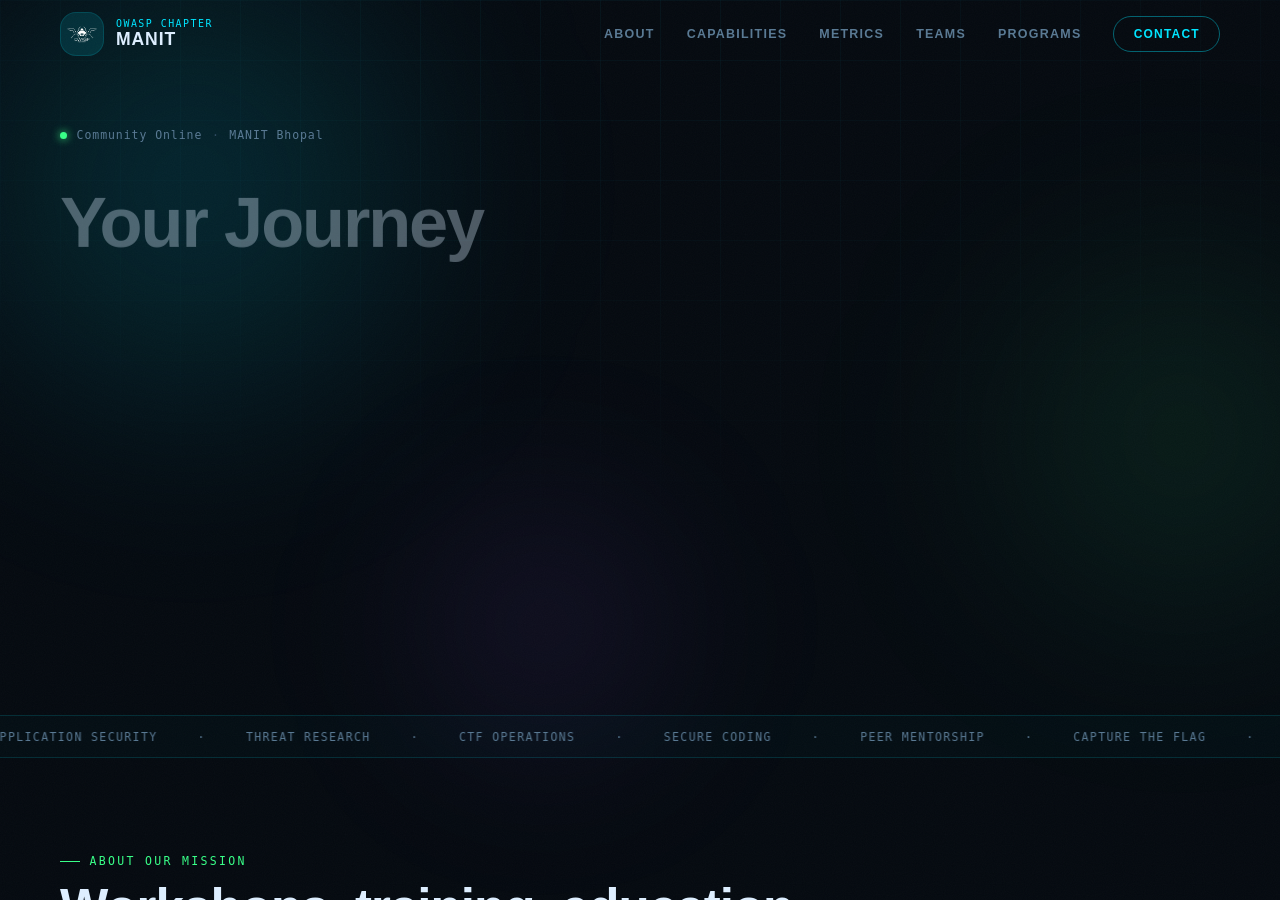
==== index.html @ b290b159 "RENAME: New_folder/ -> SITE/" ====
<!DOCTYPE html>
<html lang="en">

<head>
  <meta charset="UTF-8">
  <meta name="viewport" content="width=device-width, initial-scale=1.0">
  <title>OWASP // System Boot</title>
  <style>
    @import url('https://fonts.googleapis.com/css2?family=Share+Tech+Mono&family=Fira+Code:wght@300;400;500&display=swap');

    :root {
      --cyan: #00e5ff;
      --cyan-dim: rgba(0, 229, 255, 0.45);
      --cyan-glow: rgba(0, 229, 255, 0.15);
      --green: #39ff88;
      --green-dim: rgba(57, 255, 136, 0.55);
      --purple: #a855f7;
      --purple-dim: rgba(168, 85, 247, 0.45);
      --purple-glow: rgba(168, 85, 247, 0.15);
      --bg: #050a10;
      --text: #ddeeff;
      --mono: 'Share Tech Mono', 'Fira Code', 'Courier New', monospace;
    }

    *,
    *::before,
    *::after {
      box-sizing: border-box;
      margin: 0;
      padding: 0;
    }

    html,
    body {
      height: 100%;
      margin: 0;
      overflow: hidden;
      background: var(--bg);
    }

    body {
      background-color: var(--bg);
      transition: opacity 0.5s ease;
      color: var(--text);
    }

    body.leaving {
      opacity: 0;
    }

    /* ── Ambient background layers ── */
    .ambient {
      position: fixed;
      inset: 0;
      z-index: 2;
      pointer-events: none;
      overflow: hidden;
    }

    .ambient__orb {
      position: absolute;
      border-radius: 50%;
      filter: blur(90px);
      opacity: 0;
      animation: orbFloat 20s ease-in-out infinite;
    }

    .ambient__orb--a {
      width: 640px;
      height: 640px;
      background: radial-gradient(circle, rgba(0, 229, 255, 0.18), transparent 70%);
      top: -15%;
      left: -10%;
      animation-delay: 0s;
    }

    .ambient__orb--b {
      width: 480px;
      height: 480px;
      background: radial-gradient(circle, rgba(57, 255, 136, 0.12), transparent 70%);
      top: 25%;
      right: -8%;
      animation-delay: -7s;
    }

    .ambient__orb--c {
      width: 360px;
      height: 360px;
      background: radial-gradient(circle, rgba(168, 85, 247, 0.14), transparent 70%);
      bottom: 15%;
      left: 30%;
      animation-delay: -13s;
    }

    @keyframes orbFloat {
      0% {
        opacity: 1;
        transform: translate(0, 0) scale(1);
      }

      33% {
        transform: translate(40px, -30px) scale(1.08);
      }

      66% {
        transform: translate(-20px, 40px) scale(0.95);
      }

      100% {
        opacity: 1;
        transform: translate(0, 0) scale(1);
      }
    }

    .ambient__grid {
      position: absolute;
      inset: 0;
      background-image:
        linear-gradient(rgba(0, 229, 255, 0.03) 1px, transparent 1px),
        linear-gradient(90deg, rgba(0, 229, 255, 0.03) 1px, transparent 1px);
      background-size: 60px 60px;
      mask-image: radial-gradient(ellipse 80% 60% at 50% 0%, black, transparent);
      -webkit-mask-image: radial-gradient(ellipse 80% 60% at 50% 0%, black, transparent);
    }

    .ambient__noise {
      position: absolute;
      inset: 0;
      opacity: 0.02;
      background-image: url("data:image/svg+xml,%3Csvg viewBox='0 0 200 200' xmlns='http://www.w3.org/2000/svg'%3E%3Cfilter id='n'%3E%3CfeTurbulence type='fractalNoise' baseFrequency='0.9' numOctaves='4' stitchTiles='stitch'/%3E%3C/filter%3E%3Crect width='100%25' height='100%25' filter='url(%23n)'/%3E%3C/svg%3E");
      background-size: 200px;
    }

    /* ── CRT Scanline Overlay ── */
    .scanlines {
      position: fixed;
      inset: 0;
      pointer-events: none;
      z-index: 300;
      background: repeating-linear-gradient(0deg,
          transparent,
          transparent 2px,
          rgba(0, 0, 0, 0.04) 2px,
          rgba(0, 0, 0, 0.04) 4px);
    }

    /* ── Vignette ── */
    .vignette {
      position: fixed;
      inset: 0;
      pointer-events: none;
      z-index: 299;
      background: radial-gradient(ellipse at center, transparent 60%, rgba(5, 10, 16, 0.5) 100%);
    }

    /* ── HUD Overlay ── */
    .hud-overlay {
      position: fixed;
      inset: 0;
      z-index: 200;
      display: flex;
      flex-direction: column;
      align-items: center;
      justify-content: center;
      pointer-events: none;
      font-family: var(--mono);
    }

    /* ── ASCII Art Block ── */
    .ascii-art {
      color: var(--cyan);
      font-size: clamp(5px, 1.05vw, 14px);
      line-height: 1.15;
      white-space: pre;
      text-align: center;
      text-shadow:
        0 0 8px var(--cyan-dim),
        0 0 30px var(--cyan-glow);
      animation: asciiPulse 4s ease-in-out infinite;
      opacity: 0;
      transform: translateY(-10px);
      transition: opacity 0.8s cubic-bezier(0.22, 1, 0.36, 1), transform 0.8s cubic-bezier(0.22, 1, 0.36, 1);
      user-select: none;
      will-change: opacity, transform;
    }

    .ascii-art.visible {
      opacity: 1;
      transform: translateY(0);
    }

    /* ── Subtitle Under Logo ── */
    .ascii-subtitle {
      margin-top: 12px;
      color: var(--purple);
      font-size: 10px;
      font-weight: 600;
      letter-spacing: 0.45em;
      text-transform: uppercase;
      text-shadow: 0 0 12px rgba(168, 85, 247, 0.4);
      opacity: 0;
      transition: opacity 1s cubic-bezier(0.22, 1, 0.36, 1) 0.4s;
    }

    .ascii-subtitle.visible {
      opacity: 0.85;
    }

    /* ── Terminal Console ── */
    .terminal {
      position: fixed;
      bottom: 48px;
      left: 50%;
      transform: translateX(-50%);
      width: min(600px, 90vw);
      z-index: 210;
      font-family: var(--mono);
      pointer-events: none;
    }

    .terminal-lines {
      display: flex;
      flex-direction: column;
      gap: 3px;
    }

    .term-line {
      font-size: 11px;
      color: var(--text);
      opacity: 0;
      transform: translateY(6px) translateZ(0);
      transition: opacity 0.35s cubic-bezier(0.22, 1, 0.36, 1), transform 0.35s cubic-bezier(0.22, 1, 0.36, 1);
      will-change: opacity, transform;
      white-space: nowrap;
      overflow: hidden;
    }

    .term-line.visible {
      opacity: 1;
      transform: translateY(0) translateZ(0);
    }

    .term-line .prompt {
      color: var(--green);
    }

    .term-line .path {
      color: var(--cyan);
    }

    .term-line .ok {
      color: var(--green);
    }

    .term-line .warn {
      color: var(--purple);
    }

    .term-line .fail {
      color: var(--purple);
    }

    .term-line .dim {
      color: rgba(221, 238, 255, 0.35);
    }

    /* ── Progress Bar ── */
    .progress-wrap {
      position: fixed;
      bottom: 26px;
      left: 50%;
      transform: translateX(-50%);
      width: min(400px, 70vw);
      z-index: 220;
      pointer-events: none;
      opacity: 0;
      transition: opacity 0.6s cubic-bezier(0.22, 1, 0.36, 1);
    }

    .progress-wrap.visible {
      opacity: 1;
    }

    .progress-bar {
      height: 2px;
      background: rgba(0, 229, 255, 0.08);
      border-radius: 1px;
      overflow: hidden;
    }

    .progress-fill {
      height: 100%;
      width: 0%;
      background: linear-gradient(90deg, var(--cyan), var(--green));
      box-shadow: 0 0 10px var(--cyan-glow);
      transition: width 0.4s cubic-bezier(0.22, 1, 0.36, 1);
    }

    .progress-label {
      margin-top: 6px;
      text-align: center;
      font-family: var(--mono);
      font-size: 9px;
      letter-spacing: 0.3em;
      color: rgba(221, 238, 255, 0.35);
      text-transform: uppercase;
    }

    /* ── Corner HUD Elements ── */
    .corner-hud {
      position: fixed;
      font-family: var(--mono);
      font-size: 9px;
      letter-spacing: 0.15em;
      color: rgba(221, 238, 255, 0.25);
      z-index: 230;
      pointer-events: none;
    }

    .corner-tl {
      top: 16px;
      left: 20px;
    }

    .corner-tr {
      top: 16px;
      right: 20px;
      text-align: right;
    }

    .corner-bl {
      bottom: 10px;
      left: 20px;
    }

    .corner-br {
      bottom: 10px;
      right: 20px;
      text-align: right;
    }

    /* ── Decorative Frame ── */
    .frame-border {
      position: fixed;
      z-index: 240;
      pointer-events: none;
    }

    .frame-top,
    .frame-bottom {
      left: 20px;
      right: 20px;
      height: 1px;
      background: linear-gradient(90deg, transparent, var(--cyan-dim), transparent);
    }

    .frame-top {
      top: 36px;
    }

    .frame-bottom {
      bottom: 36px;
    }

    .frame-left,
    .frame-right {
      top: 36px;
      bottom: 36px;
      width: 1px;
      background: linear-gradient(180deg, transparent, var(--cyan-dim), transparent);
    }

    .frame-left {
      left: 20px;
    }

    .frame-right {
      right: 20px;
    }

    /* ── Keyframes ── */
    @keyframes asciiPulse {

      0%,
      100% {
        text-shadow: 0 0 8px var(--cyan-dim), 0 0 30px var(--cyan-glow);
      }

      50% {
        text-shadow: 0 0 16px var(--cyan-dim), 0 0 50px var(--cyan-glow), 0 0 80px rgba(0, 229, 255, 0.08);
      }
    }

    @keyframes blink {

      0%,
      49% {
        opacity: 1;
      }

      50%,
      100% {
        opacity: 0;
      }
    }

    .cursor-blink::after {
      content: '█';
      animation: blink 0.7s step-end infinite;
      color: var(--green);
    }

    /* ── NODE CANVAS ── */
    #node-canvas {
      position: fixed;
      inset: 0;
      z-index: 1;
      width: 100%;
      height: 100%;
      pointer-events: none;
      opacity: 0.8;
    }
  </style>
</head>

<body>
  <!-- Canvas for node network placed immediately after <body> -->
  <canvas id="node-canvas"></canvas>

  <!-- Ambient background layers -->
  <div class="ambient" aria-hidden="true">
    <div class="ambient__orb ambient__orb--a"></div>
    <div class="ambient__orb ambient__orb--b"></div>
    <div class="ambient__orb ambient__orb--c"></div>
    <div class="ambient__grid"></div>
    <div class="ambient__noise"></div>
  </div>

  <!-- CRT Effects -->
  <div class="scanlines"></div>
  <div class="vignette"></div>

  <!-- Decorative Frame -->
  <div class="frame-border frame-top"></div>
  <div class="frame-border frame-bottom"></div>
  <div class="frame-border frame-left"></div>
  <div class="frame-border frame-right"></div>

  <!-- Corner HUD -->
  <div class="corner-hud corner-tl" id="hud-tl">SYS://OWASP.BOOT</div>
  <div class="corner-hud corner-tr" id="hud-tr">v3.14.03</div>
  <div class="corner-hud corner-bl" id="hud-bl"></div>
  <div class="corner-hud corner-br" id="hud-br">SEC_LEVEL: ████</div>

  <!-- Main HUD Overlay -->
  <div class="hud-overlay">
    <pre class="ascii-art" id="ascii-logo"></pre>
    <div class="ascii-subtitle" id="ascii-sub">Web Application Security // sudo_kill</div>
  </div>

  <!-- Terminal Console -->
  <div class="terminal" id="terminal">
    <div class="terminal-lines" id="term-lines"></div>
  </div>

  <!-- Progress Bar -->
  <div class="progress-wrap" id="progress-wrap">
    <div class="progress-bar">
      <div class="progress-fill" id="progress-fill"></div>
    </div>
    <div class="progress-label" id="progress-label">Initializing ∙ 0%</div>
  </div>

  <script>
    /* ═══════════════════════════════════════════════
       ASCII ART + TERMINAL BOOT SEQUENCE
    ═══════════════════════════════════════════════ */

    const ASCII_LOGO = `
 ▒█████   █     █░ ▄▄▄        ██████  ██▓███  
▒██▒  ██▒▓█░ █ ░█░▒████▄    ▒██    ▒ ▓██░  ██▒
▒██░  ██▒▒█░ █ ░█ ▒██  ▀█▄  ░ ▓██▄   ▓██░ ██▓▒
▒██   ██░░█░ █ ░█ ░██▄▄▄▄██   ▒   ██▒▒██▄█▓▒ ▒
░ ████▓▒░░░██▒██▓  ▓█   ▓██▒▒██████▒▒▒██▒ ░  ░
░ ▒░▒░▒░ ░ ▓░▒ ▒   ▒▒   ▓▒█░▒ ▒▓▒ ▒ ░▓██░   ░
  ░ ▒ ▒░   ▒ ░ ░    ▒   ▒▒ ░░ ░▒  ░ ░░ ▒░   ░
░ ░ ░ ▒    ░   ░    ░   ▒   ░  ░  ░  ░ ░    ░ 
    ░ ░      ░          ░  ░      ░      ░   ░  
`.trim();

    const BOOT_LINES = [
      { text: '<span class="prompt">root@owasp</span>:<span class="path">~/sys</span>$ ./boot --secure --verbose', delay: 200 },
      { text: '<span class="dim">[    0.001]</span> Kernel security modules loaded', delay: 300 },
      { text: '<span class="dim">[    0.014]</span> Mounting encrypted filesystem... <span class="ok">[OK]</span>', delay: 250 },
      { text: '<span class="dim">[    0.031]</span> TLS 1.3 handshake ∙∙∙∙∙∙∙∙∙∙∙∙∙∙ <span class="ok">VERIFIED</span>', delay: 280 },
      { text: '<span class="dim">[    0.048]</span> Loading threat intelligence db... <span class="ok">[OK]</span>', delay: 200 },
      { text: '<span class="dim">[    0.062]</span> WAF rules injected ∙∙∙∙∙∙∙∙∙∙∙∙∙ <span class="warn">2,847 rules</span>', delay: 260 },
      { text: '<span class="dim">[    0.079]</span> Vulnerability scanner ready ∙∙∙∙∙ <span class="ok">[ARMED]</span>', delay: 220 },
      { text: '<span class="dim">[    0.093]</span> Initializing neural interface... <span class="ok">[READY]</span>', delay: 300 },
      { text: '<span class="prompt">root@owasp</span>:<span class="path">~/sys</span>$ <span class="cursor-blink"></span>', delay: 400 },
    ];

    // ── Boot sequence controller ──
    const asciiEl = document.getElementById('ascii-logo');
    const asciiSub = document.getElementById('ascii-sub');
    const termLines = document.getElementById('term-lines');
    const progressWrap = document.getElementById('progress-wrap');
    const progressFill = document.getElementById('progress-fill');
    const progressLabel = document.getElementById('progress-label');
    const hudBL = document.getElementById('hud-bl');

    let bootStart = performance.now();

    // Reveal ASCII art
    setTimeout(() => {
      asciiEl.textContent = ASCII_LOGO;
      asciiEl.classList.add('visible');
    }, 150);

    setTimeout(() => asciiSub.classList.add('visible'), 600);
    setTimeout(() => progressWrap.classList.add('visible'), 500);

    // Type boot lines
    let lineDelay = 700;
    BOOT_LINES.forEach((entry, i) => {
      setTimeout(() => {
        const div = document.createElement('div');
        div.className = 'term-line';
        div.innerHTML = entry.text;
        termLines.appendChild(div);

        // Remove cursor from previous line
        const prev = termLines.querySelectorAll('.cursor-blink');
        if (prev.length > 1) prev[0].classList.remove('cursor-blink');

        requestAnimationFrame(() => div.classList.add('visible'));

        // Update progress
        const pct = Math.min(100, Math.round(((i + 1) / BOOT_LINES.length) * 100));
        progressFill.style.width = pct + '%';
        progressLabel.textContent = `Initializing ∙ ${pct}%`;
      }, lineDelay);
      lineDelay += entry.delay;
    });

    // Update bottom-left HUD with uptime
    setInterval(() => {
      const up = ((performance.now() - bootStart) / 1000).toFixed(1);
      hudBL.textContent = `UPTIME: ${up}s`;
    }, 100);

    // Fade out and redirect
    setTimeout(() => {
      document.body.classList.add('leaving');
    }, 3600);

    setTimeout(() => {
      window.location.href = 'SITE/home.html';
    }, 4300);
  </script>
  <script src="./SITE/script.js"></script>
</body>

</html>
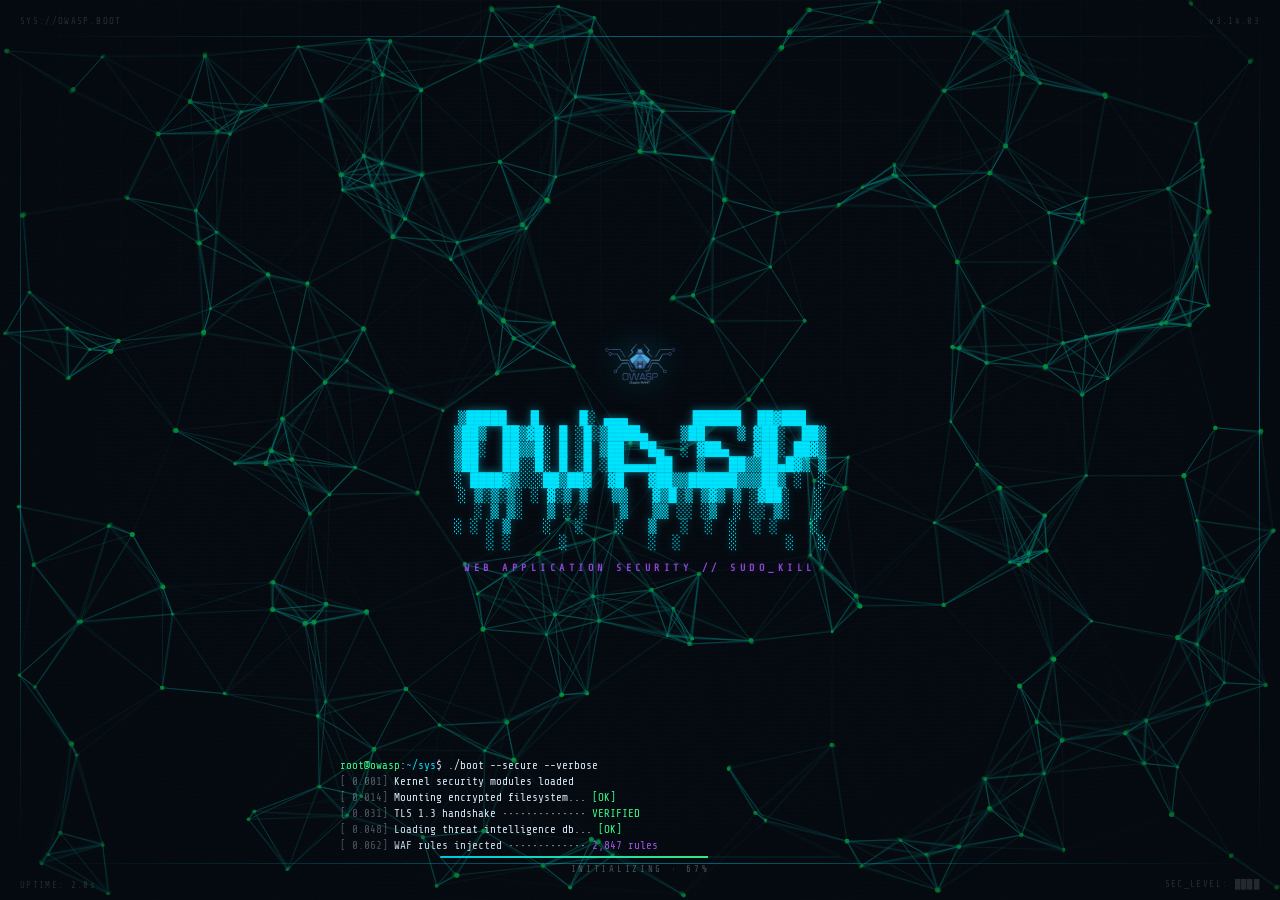
==== commit ea187c35: "UPDATED: team_data.json UPDATED: team photos FIX: loading back press problem" ====
--- a/index.html
+++ b/index.html
@@ -5,6 +5,7 @@
   <meta charset="UTF-8">
   <meta name="viewport" content="width=device-width, initial-scale=1.0">
   <title>OWASP // System Boot</title>
+  <link rel="icon" type="image/png" href="logo_owasp.png">
   <style>
     @import url('https://fonts.googleapis.com/css2?family=Share+Tech+Mono&family=Fira+Code:wght@300;400;500&display=swap');
 
@@ -202,6 +203,29 @@
       transition: opacity 1s cubic-bezier(0.22, 1, 0.36, 1) 0.4s;
     }
 
+    /* ── Logo Icon ── */
+    .boot-logo {
+      width: 72px;
+      height: 72px;
+      margin-bottom: 12px;
+      object-fit: contain;
+      opacity: 0;
+      transform: scale(0.9);
+      filter: drop-shadow(0 0 16px rgba(0, 229, 255, 0.45));
+      transition: opacity 1.2s cubic-bezier(0.22, 1, 0.36, 1), transform 1.2s cubic-bezier(0.22, 1, 0.36, 1);
+      animation: logoFloat 4s ease-in-out infinite alternate;
+    }
+
+    .boot-logo.visible {
+      opacity: 1;
+      transform: scale(1);
+    }
+
+    @keyframes logoFloat {
+      0% { transform: scale(1) translateY(0); filter: drop-shadow(0 0 16px rgba(0, 229, 255, 0.45)); }
+      100% { transform: scale(1.04) translateY(-4px); filter: drop-shadow(0 0 24px rgba(0, 229, 255, 0.7)); }
+    }
+
     .ascii-subtitle.visible {
       opacity: 0.85;
     }
@@ -454,6 +478,7 @@
 
   <!-- Main HUD Overlay -->
   <div class="hud-overlay">
+    <img src="logo_owasp.png" alt="OWASP Icon" class="boot-logo" id="boot-logo">
     <pre class="ascii-art" id="ascii-logo"></pre>
     <div class="ascii-subtitle" id="ascii-sub">Web Application Security // sudo_kill</div>
   </div>
@@ -503,6 +528,7 @@
     // ── Boot sequence controller ──
     const asciiEl = document.getElementById('ascii-logo');
     const asciiSub = document.getElementById('ascii-sub');
+    const bootLogo = document.getElementById('boot-logo');
     const termLines = document.getElementById('term-lines');
     const progressWrap = document.getElementById('progress-wrap');
     const progressFill = document.getElementById('progress-fill');
@@ -511,8 +537,9 @@
 
     let bootStart = performance.now();
 
-    // Reveal ASCII art
+    // Reveal ASCII art & Logo
     setTimeout(() => {
+      if (bootLogo) bootLogo.classList.add('visible');
       asciiEl.textContent = ASCII_LOGO;
       asciiEl.classList.add('visible');
     }, 150);
@@ -555,7 +582,7 @@
     }, 3600);
 
     setTimeout(() => {
-      window.location.href = 'SITE/home.html';
+      window.location.replace('SITE/home.html');
     }, 4300);
   </script>
   <script src="./SITE/script.js"></script>
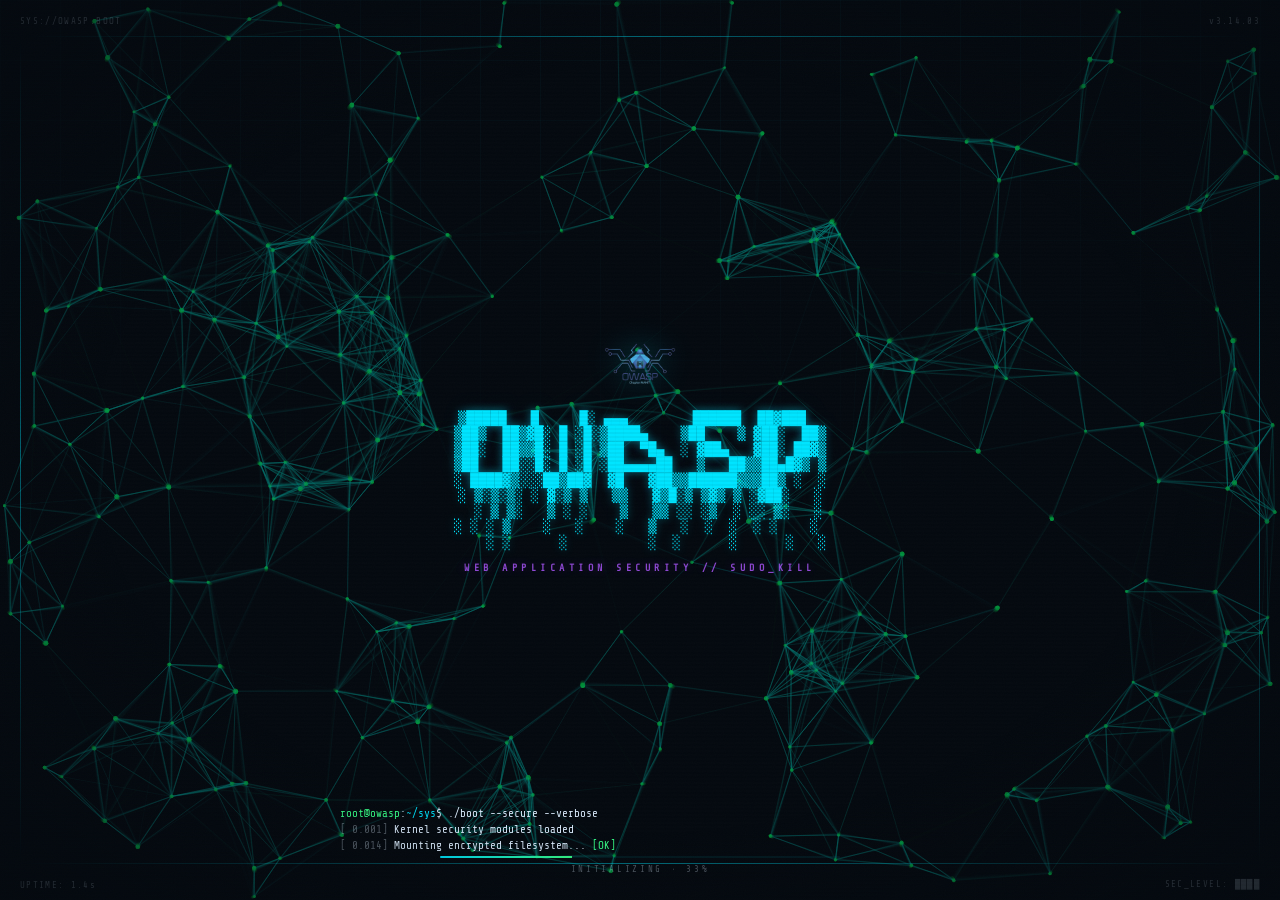
==== commit f51a6656: "REMOVE: extras UPDATE: SITE/" ====
--- a/index.html
+++ b/index.html
@@ -478,7 +478,7 @@
 
   <!-- Main HUD Overlay -->
   <div class="hud-overlay">
-    <img src="logo_owasp.png" alt="OWASP Icon" class="boot-logo" id="boot-logo">
+    <img src="logo_owasp.png" alt="OWASP Icon" class="boot-logo" id="boot-logo" onerror="this.style.display='none';">
     <pre class="ascii-art" id="ascii-logo"></pre>
     <div class="ascii-subtitle" id="ascii-sub">Web Application Security // sudo_kill</div>
   </div>
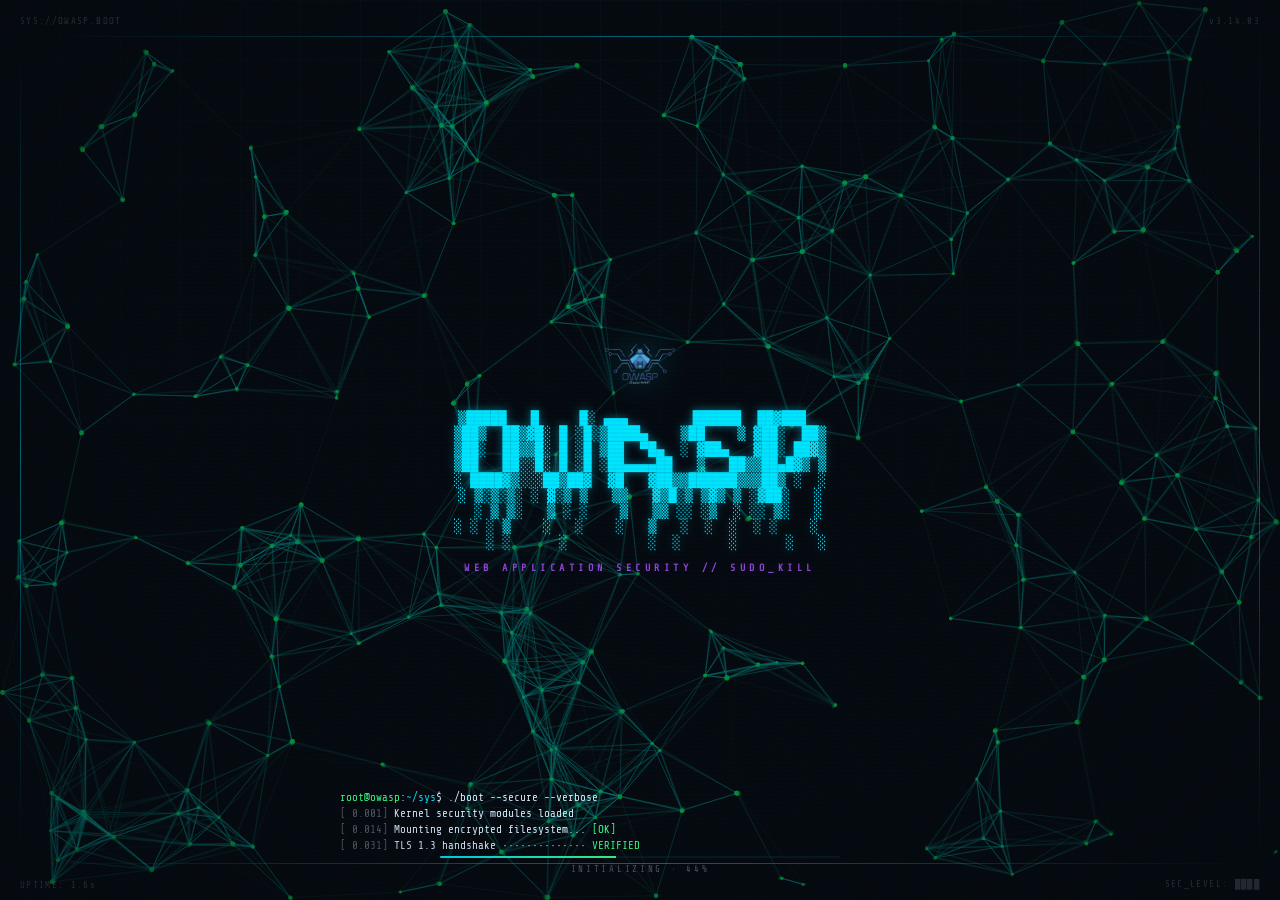
==== commit 2799746e: "UPDATE: SEO BETTER, ADDED UPCOMING LEAD" ====
--- a/index.html
+++ b/index.html
@@ -4,7 +4,24 @@
 <head>
   <meta charset="UTF-8">
   <meta name="viewport" content="width=device-width, initial-scale=1.0">
-  <title>OWASP // System Boot</title>
+  <title>OWASP MANIT | Cyber Defense Consortium</title>
+  <meta name="description" content="Welcome to the OWASP Student Chapter at MANIT Bhopal. Explore cybersecurity workshops, CTF competitions, and security tools built by student developers.">
+  <meta name="keywords" content="OWASP MANIT, OWASP Bhopal, cybersecurity club MANIT, Capture The Flag MANIT, ethical hacking Bhopal">
+  
+  <!-- Open Graph / Facebook -->
+  <meta property="og:type" content="website">
+  <meta property="og:url" content="https://owaspmanit.in/index.html">
+  <meta property="og:title" content="OWASP MANIT | Cyber Defense Consortium">
+  <meta property="og:description" content="Welcome to the OWASP Student Chapter at MANIT Bhopal. Explore cybersecurity workshops, CTF competitions, and security tools built by student developers.">
+  <meta property="og:image" content="https://owaspmanit.in/logo_owasp.png">
+
+  <!-- Twitter -->
+  <meta property="twitter:card" content="summary_large_image">
+  <meta property="twitter:url" content="https://owaspmanit.in/index.html">
+  <meta property="twitter:title" content="OWASP MANIT | Cyber Defense Consortium">
+  <meta property="twitter:description" content="Welcome to the OWASP Student Chapter at MANIT Bhopal. Explore cybersecurity workshops, CTF competitions, and security tools built by student developers.">
+  <meta property="twitter:image" content="https://owaspmanit.in/logo_owasp.png">
+
   <link rel="icon" type="image/png" href="logo_owasp.png">
   <style>
     @import url('https://fonts.googleapis.com/css2?family=Share+Tech+Mono&family=Fira+Code:wght@300;400;500&display=swap');
@@ -37,6 +54,18 @@
       margin: 0;
       overflow: hidden;
       background: var(--bg);
+    }
+
+    .sr-only {
+      position: absolute;
+      width: 1px;
+      height: 1px;
+      padding: 0;
+      margin: -1px;
+      overflow: hidden;
+      clip: rect(0, 0, 0, 0);
+      white-space: nowrap;
+      border: 0;
     }
 
     body {
@@ -448,6 +477,7 @@
 </head>
 
 <body>
+  <h1 class="sr-only">OWASP MANIT Student Chapter</h1>
   <!-- Canvas for node network placed immediately after <body> -->
   <canvas id="node-canvas"></canvas>
 
